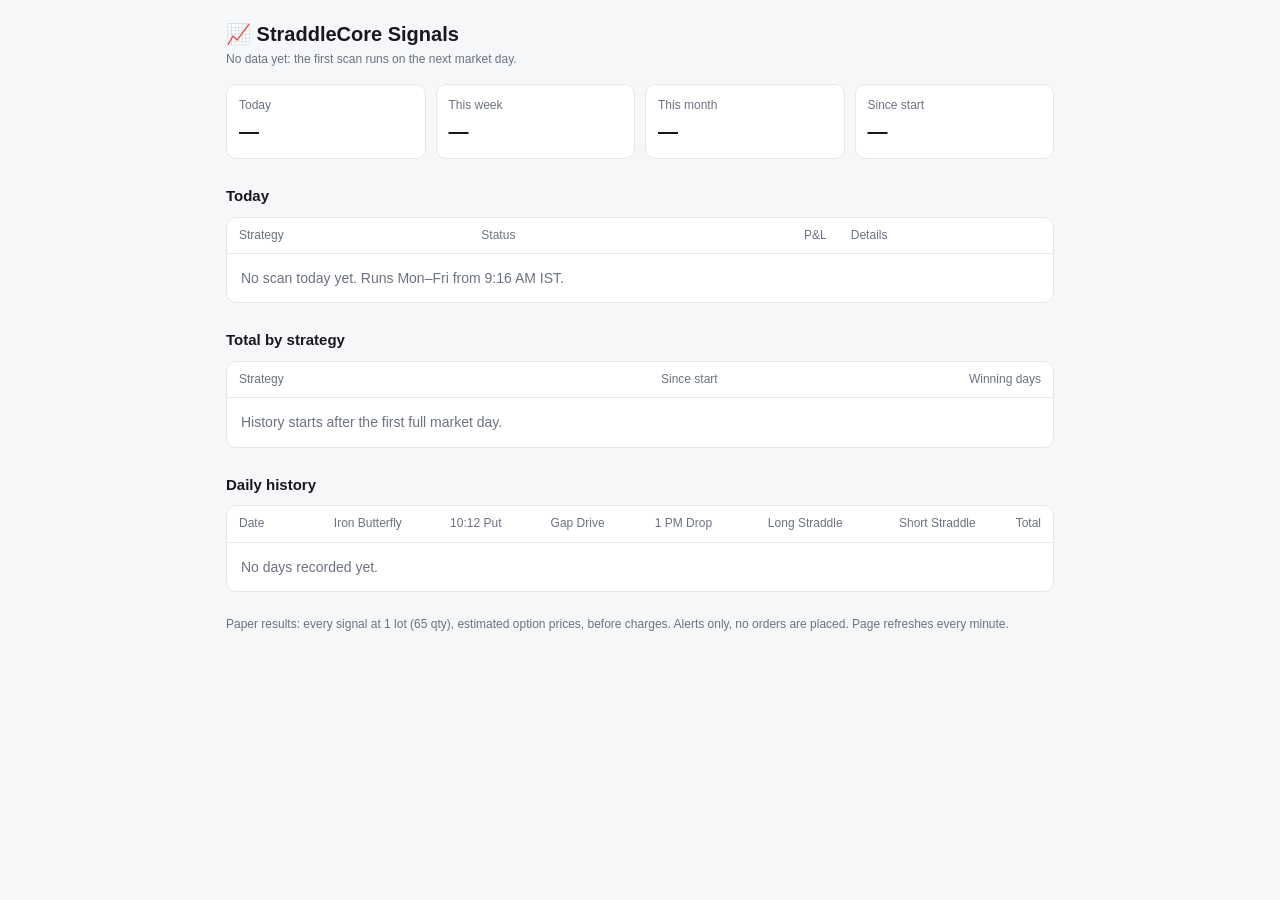
==== docs/index.html @ 5e1a2b75 "StraddleCore: backtest studio + Telegram strategy signal alerts Signal scanner checks all 6 strategi" ====
<!doctype html>
<html lang="en">
<head>
<meta charset="utf-8">
<meta name="viewport" content="width=device-width, initial-scale=1">
<title>StraddleCore Signals</title>
<style>
  :root {
    --bg: #f6f7f9; --card: #ffffff; --text: #16181d; --muted: #6b7280; --line: #e5e7eb;
    --pos: #0f8a4f; --neg: #c8312f; --accent: #2563eb; --chip: #eef2f7;
  }
  @media (prefers-color-scheme: dark) {
    :root {
      --bg: #0d1117; --card: #161b22; --text: #e6edf3; --muted: #8b949e; --line: #30363d;
      --pos: #3fb950; --neg: #f85149; --accent: #58a6ff; --chip: #21262d;
    }
  }
  * { box-sizing: border-box; }
  body { margin: 0; background: var(--bg); color: var(--text); font: 14px/1.45 -apple-system, BlinkMacSystemFont, "Segoe UI", Roboto, sans-serif; }
  main { max-width: 860px; margin: 0 auto; padding: 20px 16px 40px; }
  h1 { font-size: 20px; margin: 0; }
  h2 { font-size: 15px; margin: 26px 0 10px; }
  .sub { color: var(--muted); font-size: 12px; margin-top: 2px; }
  .cards { display: grid; grid-template-columns: repeat(4, 1fr); gap: 10px; margin-top: 16px; }
  .card { background: var(--card); border: 1px solid var(--line); border-radius: 10px; padding: 12px; }
  .card .k { color: var(--muted); font-size: 12px; }
  .card .v { font-size: 20px; font-weight: 600; font-variant-numeric: tabular-nums; margin-top: 2px; }
  .pos { color: var(--pos); } .neg { color: var(--neg); }
  .table-wrap { overflow-x: auto; background: var(--card); border: 1px solid var(--line); border-radius: 10px; }
  table { width: 100%; border-collapse: collapse; font-variant-numeric: tabular-nums; }
  th, td { padding: 9px 12px; text-align: left; border-bottom: 1px solid var(--line); white-space: nowrap; }
  th { color: var(--muted); font-weight: 500; font-size: 12px; }
  tr:last-child td { border-bottom: 0; }
  td.num, th.num { text-align: right; }
  .chip { display: inline-block; padding: 1px 8px; border-radius: 99px; background: var(--chip); font-size: 12px; }
  .note { color: var(--muted); font-size: 12px; white-space: normal; min-width: 160px; }
  .legs { color: var(--muted); font-size: 12px; white-space: normal; margin-top: 3px; }
  .empty { color: var(--muted); padding: 14px; }
  .foot { color: var(--muted); font-size: 12px; margin-top: 24px; }
  @media (max-width: 600px) { .cards { grid-template-columns: repeat(2, 1fr); } }
</style>
</head>
<body>
<main>
  <h1>📈 StraddleCore Signals</h1>
  <div class="sub" id="updated">Loading…</div>

  <div class="cards">
    <div class="card"><div class="k">Today</div><div class="v" id="t-today">—</div></div>
    <div class="card"><div class="k">This week</div><div class="v" id="t-week">—</div></div>
    <div class="card"><div class="k">This month</div><div class="v" id="t-month">—</div></div>
    <div class="card"><div class="k">Since start</div><div class="v" id="t-all">—</div></div>
  </div>

  <h2>Today</h2>
  <div class="table-wrap"><table>
    <thead><tr><th>Strategy</th><th>Status</th><th class="num">P&amp;L</th><th>Details</th></tr></thead>
    <tbody id="today"></tbody>
  </table></div>

  <h2>Total by strategy</h2>
  <div class="table-wrap"><table>
    <thead><tr><th>Strategy</th><th class="num">Since start</th><th class="num">Winning days</th></tr></thead>
    <tbody id="per"></tbody>
  </table></div>

  <h2>Daily history</h2>
  <div class="table-wrap"><table>
    <thead id="hist-head"></thead>
    <tbody id="hist"></tbody>
  </table></div>

  <div class="foot">Paper results: every signal at 1 lot (65 qty), estimated option prices, before charges. Alerts only, no orders are placed. Page refreshes every minute.</div>
</main>
<script>
const NAMES = {
  hedged_selling: 'Iron Butterfly', nifty_10_12_put: '10:12 Put', nifty_gap_drive: 'Gap Drive',
  nifty_1pm_drop: '1 PM Drop', option_buying: 'Long Straddle', short_straddle: 'Short Straddle'
};
const STATUS = { WAITING: '⏳ Waiting', OPEN: '🔔 In trade', REENTRY_WAIT: '🔁 Re-entry soon', CLOSED: '✅ Closed', SKIPPED: '— No trade' };

function money(v) {
  if (v === null || v === undefined) return '—';
  const s = (v < 0 ? '−' : '+') + '₹' + Math.abs(v).toLocaleString('en-IN', { maximumFractionDigits: 0 });
  return `<span class="${v < 0 ? 'neg' : v > 0 ? 'pos' : ''}">${s}</span>`;
}
function esc(t) { const d = document.createElement('div'); d.textContent = t ?? ''; return d.innerHTML; }

async function getJSON(path) {
  const r = await fetch(`${path}?t=${Date.now()}`, { cache: 'no-store' });
  if (!r.ok) throw new Error(path);
  return r.json();
}

async function load() {
  let status = null, hist = [];
  try { status = await getJSON('data/status.json'); } catch (e) {}
  try { hist = await getJSON('data/history.json'); } catch (e) {}

  const todayIso = new Date(Date.now() + 5.5 * 3600e3).toISOString().slice(0, 10);  // IST date
  const isToday = status && status.date === todayIso;
  document.getElementById('updated').textContent = status
    ? `Last update ${status.updated_at}${isToday ? '' : ' • no scan today yet'}`
    : 'No data yet: the first scan runs on the next market day.';

  const rows = (status && status.strategies) || [];
  const todayTotal = isToday ? rows.reduce((a, r) => a + (r.pnl || 0), 0) : null;
  const t = (status && status.totals) || {};
  document.getElementById('t-today').innerHTML = money(todayTotal);
  document.getElementById('t-week').innerHTML = money(t.week ?? null);
  document.getElementById('t-month').innerHTML = money(t.month ?? null);
  document.getElementById('t-all').innerHTML = money(t.all ?? null);

  document.getElementById('today').innerHTML = rows.length && isToday ? rows.map((r) => {
    const legs = r.open_trade ? r.open_trade.legs.map((l) => `${l.side} ${esc(l.symbol)} @ ₹${l.entry} → ₹${l.cur}${l.sl ? ` (SL ₹${l.sl})` : ''}`).join('<br>') : '';
    return `<tr><td>${esc(r.name)}</td><td><span class="chip">${STATUS[r.status] || esc(r.status)}</span></td>
      <td class="num">${r.status === 'WAITING' || r.status === 'SKIPPED' ? '—' : money(r.pnl)}</td>
      <td class="note">${esc(r.note)}${legs ? `<div class="legs">${legs}</div>` : ''}</td></tr>`;
  }).join('') : '<tr><td colspan="4" class="empty">No scan today yet. Runs Mon–Fri from 9:16 AM IST.</td></tr>';

  const ids = Object.keys(NAMES);
  document.getElementById('per').innerHTML = hist.length ? ids.map((id) => {
    const days = hist.filter((h) => h.strategies[id] && h.strategies[id].status !== 'SKIPPED' && h.strategies[id].status !== 'WAITING');
    const wins = days.filter((h) => h.strategies[id].pnl > 0).length;
    const total = hist.reduce((a, h) => a + ((h.strategies[id] || {}).pnl || 0), 0);
    return `<tr><td>${NAMES[id]}</td><td class="num">${money(total)}</td><td class="num">${days.length ? `${wins} / ${days.length}` : '—'}</td></tr>`;
  }).join('') : '<tr><td colspan="3" class="empty">History starts after the first full market day.</td></tr>';

  document.getElementById('hist-head').innerHTML = `<tr><th>Date</th>${ids.map((id) => `<th class="num">${NAMES[id]}</th>`).join('')}<th class="num">Total</th></tr>`;
  document.getElementById('hist').innerHTML = hist.length ? hist.slice().reverse().map((h) =>
    `<tr><td>${h.date}</td>${ids.map((id) => {
      const s = h.strategies[id];
      return `<td class="num">${!s ? '' : (s.status === 'SKIPPED' ? '<span class="note">no trade</span>' : money(s.pnl))}</td>`;
    }).join('')}<td class="num"><b>${money(h.total)}</b></td></tr>`
  ).join('') : `<tr><td colspan="${ids.length + 2}" class="empty">No days recorded yet.</td></tr>`;
}

load();
setInterval(load, 60000);
</script>
</body>
</html>
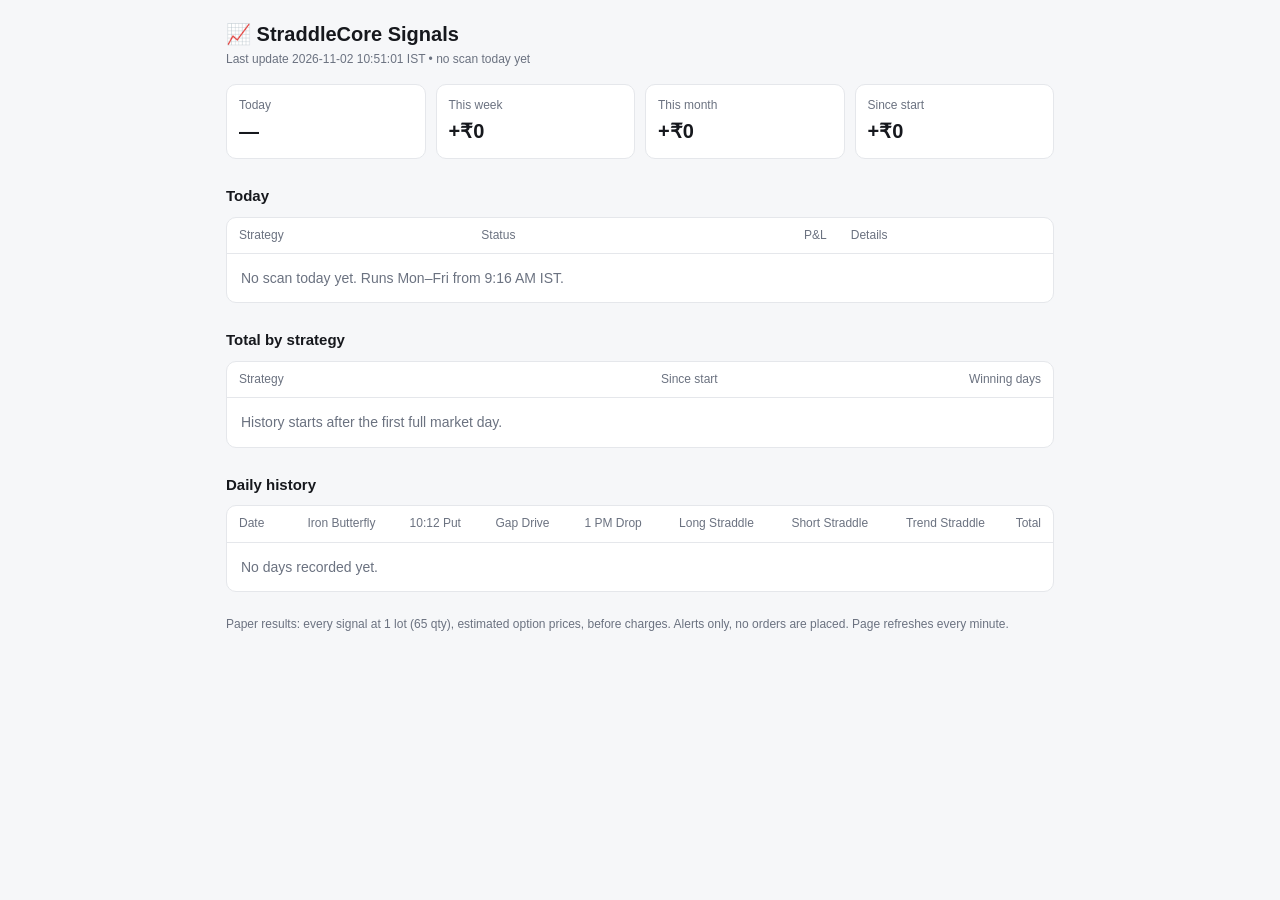
==== commit 66a28fb4: "Add Trend-Hedged Short Straddle strategy Sells the ATM straddle at 10:00 and buys one +/-300 OTM win" ====
--- a/docs/index.html
+++ b/docs/index.html
@@ -75,7 +75,8 @@
 <script>
 const NAMES = {
   hedged_selling: 'Iron Butterfly', nifty_10_12_put: '10:12 Put', nifty_gap_drive: 'Gap Drive',
-  nifty_1pm_drop: '1 PM Drop', option_buying: 'Long Straddle', short_straddle: 'Short Straddle'
+  nifty_1pm_drop: '1 PM Drop', option_buying: 'Long Straddle', short_straddle: 'Short Straddle',
+  trend_hedged_straddle: 'Trend Straddle'
 };
 const STATUS = { WAITING: '⏳ Waiting', OPEN: '🔔 In trade', REENTRY_WAIT: '🔁 Re-entry soon', CLOSED: '✅ Closed', SKIPPED: '— No trade' };
 
